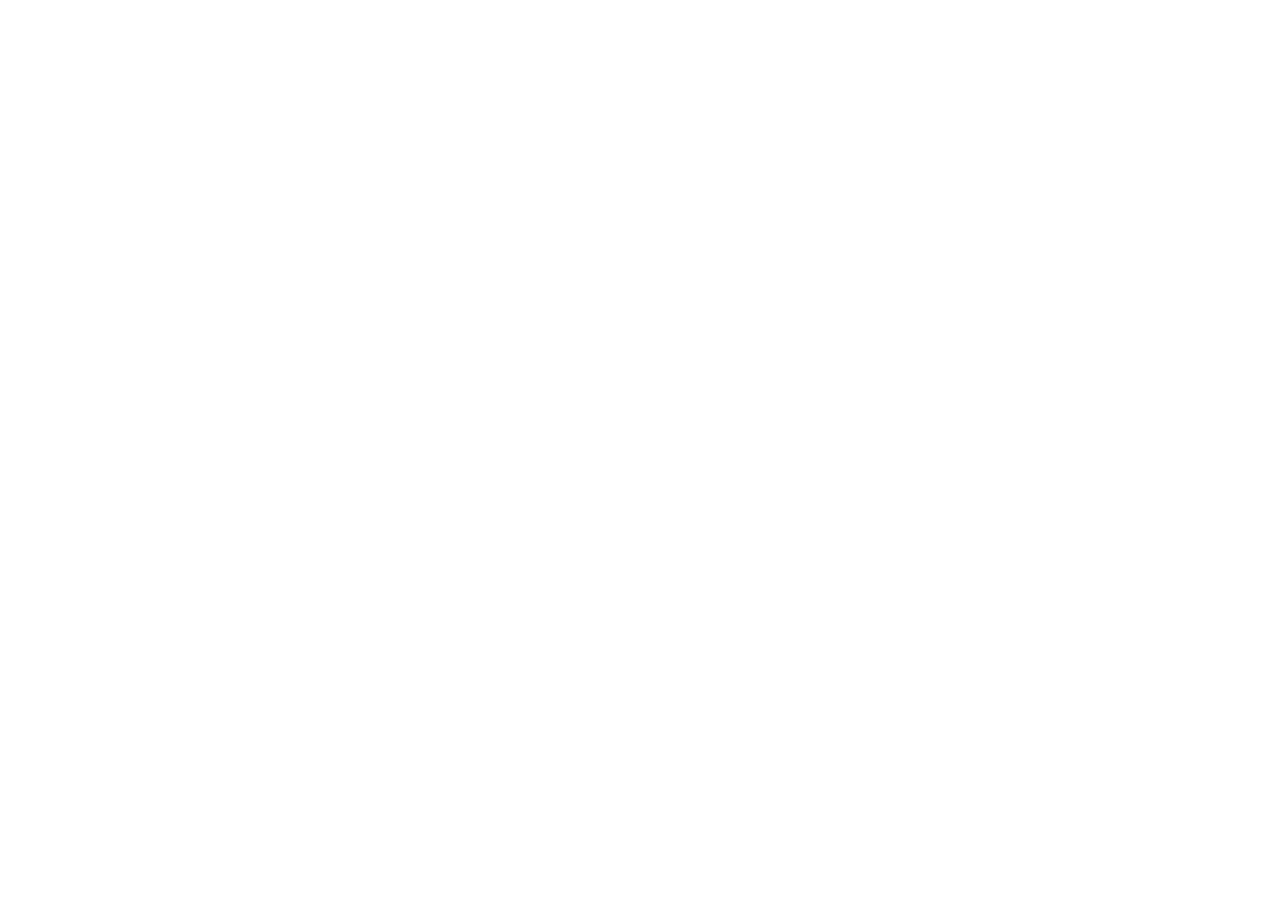
==== index.html @ b45bb45a "Criando estrutura básica do projeto" ====
<!DOCTYPE html>
<html lang="pt-br">
<head>
    <meta charset="UTF-8">
    <meta name="viewport" content="width=device-width, initial-scale=1.0">
    <title>Página WEB - DEMONSTRAÇÃO</title>
</head>
<body>
    <div id="geral">
        
    </div>  
</body>
</html>
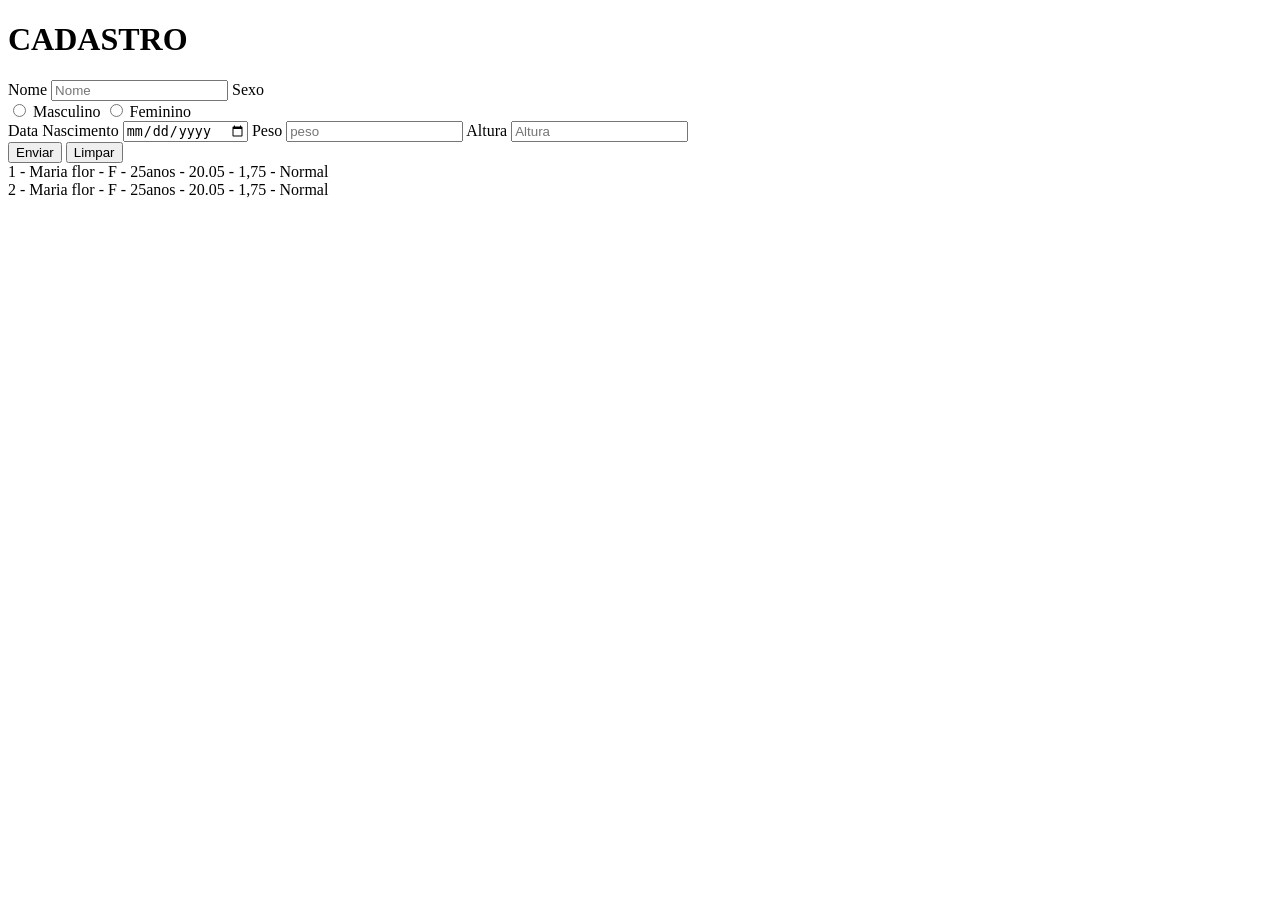
==== commit 2f569599: "Estruturando o arquivo index.html" ====
--- a/index.html
+++ b/index.html
@@ -1,13 +1,61 @@
 <!DOCTYPE html>
 <html lang="pt-br">
+
 <head>
     <meta charset="UTF-8">
     <meta name="viewport" content="width=device-width, initial-scale=1.0">
     <title>Página WEB - DEMONSTRAÇÃO</title>
+
+    <link rel="stylesheet" href="css/style.css">
 </head>
+
 <body>
     <div id="geral">
-        
-    </div>  
+        <h1> CADASTRO </h1>
+
+        <div id="div-form">
+            <form name="formulario" id="formulario">
+
+                <label for="nome">Nome</label>
+                <input type="text" name="nome" id="nome" class="input-txt" maxlength="100" required placeholder="Nome">
+
+                <label for="sexo">Sexo</label>
+                <div id="div-radios">
+                    <input type="radio" name="sexo" id="sexo-m" class="input-radio" required value="M"> <span class="rotulo">Masculino</span>
+
+                    <input type="radio" name="sexo" id="sexo-f" class="input-radio" required value="F"> <span class="rotulo">Feminino</span>
+                </div>
+
+                <label for="data-nascimento">Data Nascimento</label>
+                <input type="date" name="data-nascimento" id="data-nascimento" class="input-num" maxlength="14"
+                    required>
+
+                <label for="peso">Peso</label>
+                <input type="text" name="peso" id="peso" class="input-num" maxlength="100" required placeholder="peso">
+
+                <label for="altura">Altura</label>
+                <input type="text" name="altura" id="altura" class="input-num" maxlength="100" required
+                    placeholder="Altura">
+
+                <div id="div-btns">
+                    <button type="submit" id="btn-enviar"> Enviar </button>
+                    <button type="reset" id="btn-limpar"> Limpar </button>
+                </div>
+
+            </form>
+        </div>
+
+        <div id="div-lista">
+            <div class="div-pessoa-item">
+                1 - Maria flor - F - 25anos - 20.05 - 1,75 - Normal
+            </div>
+
+            <div class="div-pessoa-item">
+                2 - Maria flor - F - 25anos - 20.05 - 1,75 - Normal
+            </div>
+        </div>
+
+    </div>
 </body>
+
 </html>
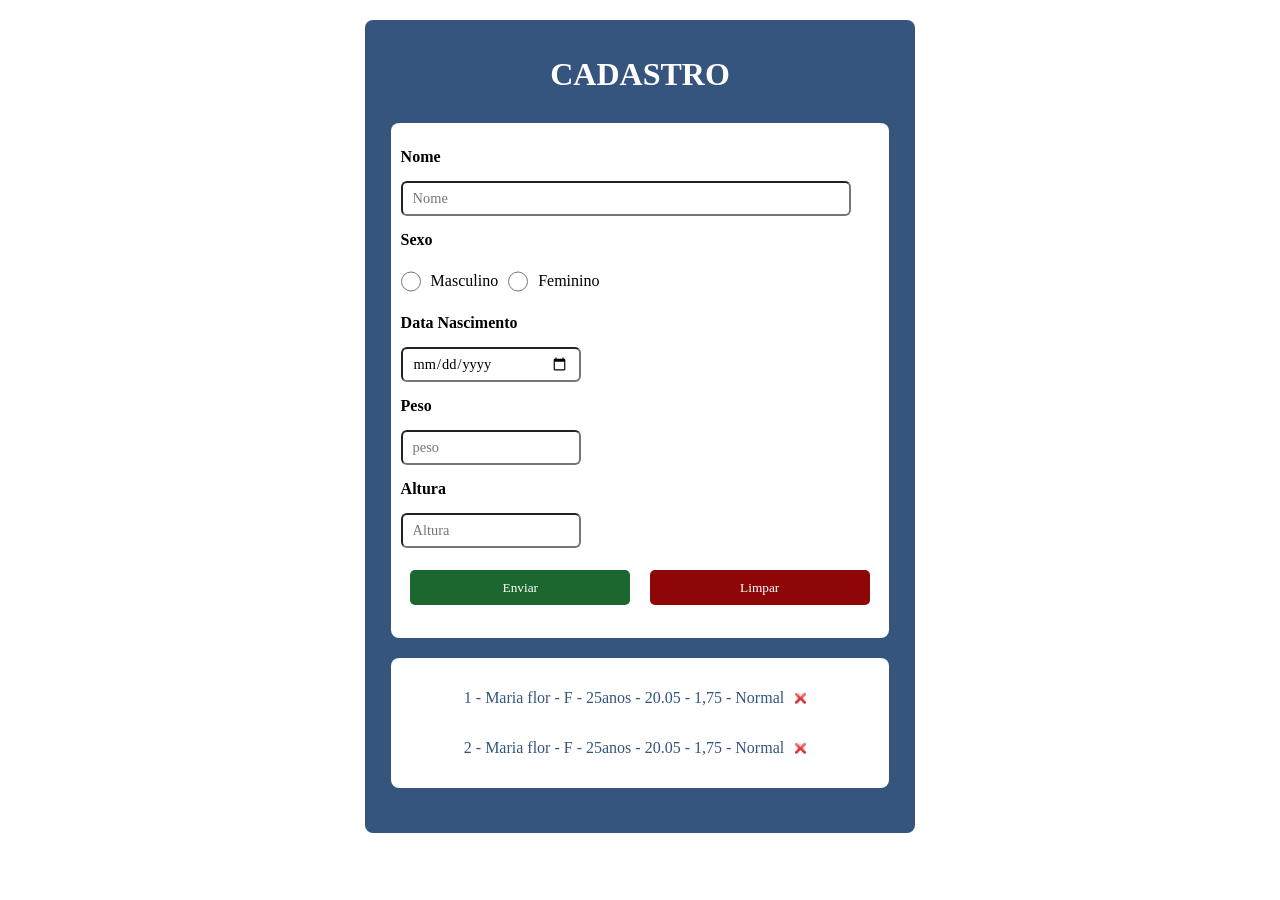
==== commit d58480dd: "Merge pull request #3 from alifrebat/main Novos recursos" ====
--- a/index.html
+++ b/index.html
@@ -47,11 +47,11 @@
 
         <div id="div-lista">
             <div class="div-pessoa-item">
-                1 - Maria flor - F - 25anos - 20.05 - 1,75 - Normal
+                1 - Maria flor - F - 25anos - 20.05 - 1,75 - Normal <img src="imagens/btn_excluir.png" alt="Remover" title="remover">
             </div>
 
             <div class="div-pessoa-item">
-                2 - Maria flor - F - 25anos - 20.05 - 1,75 - Normal
+                2 - Maria flor - F - 25anos - 20.05 - 1,75 - Normal <img src="imagens/btn_excluir.png" alt="Remover" title="remover">
             </div>
         </div>
 
--- a/css/style.css
+++ b/css/style.css
@@ -0,0 +1,39 @@
+@import url(style-form.css);
+@import url(style-lista.css);
+
+* {
+    margin: 0px;
+    padding: 0px;
+    font-family: 'Lucida Sans';
+    box-sizing: border-box;
+}
+
+:root {
+    --cor01: #35557f;
+    --cor02: #ffffff;
+    --cor03: #1c672f;
+    --cor04: #8e0606;
+}
+
+#geral {
+    margin: 20px auto;
+    padding: 2cqmax;
+    width: 550px;
+    min-height: 600px;
+    border-radius: 8px;
+    background-color: var(--cor01);
+}
+
+h1 {
+    text-align: center;
+    color: var(--cor02);
+    padding: 10px 0px;
+
+}
+
+#div-form, #div-lista {
+    background-color: var(--cor02);
+    padding: 10px;
+    margin: 20px 0px;
+    border-radius: 8px;
+}
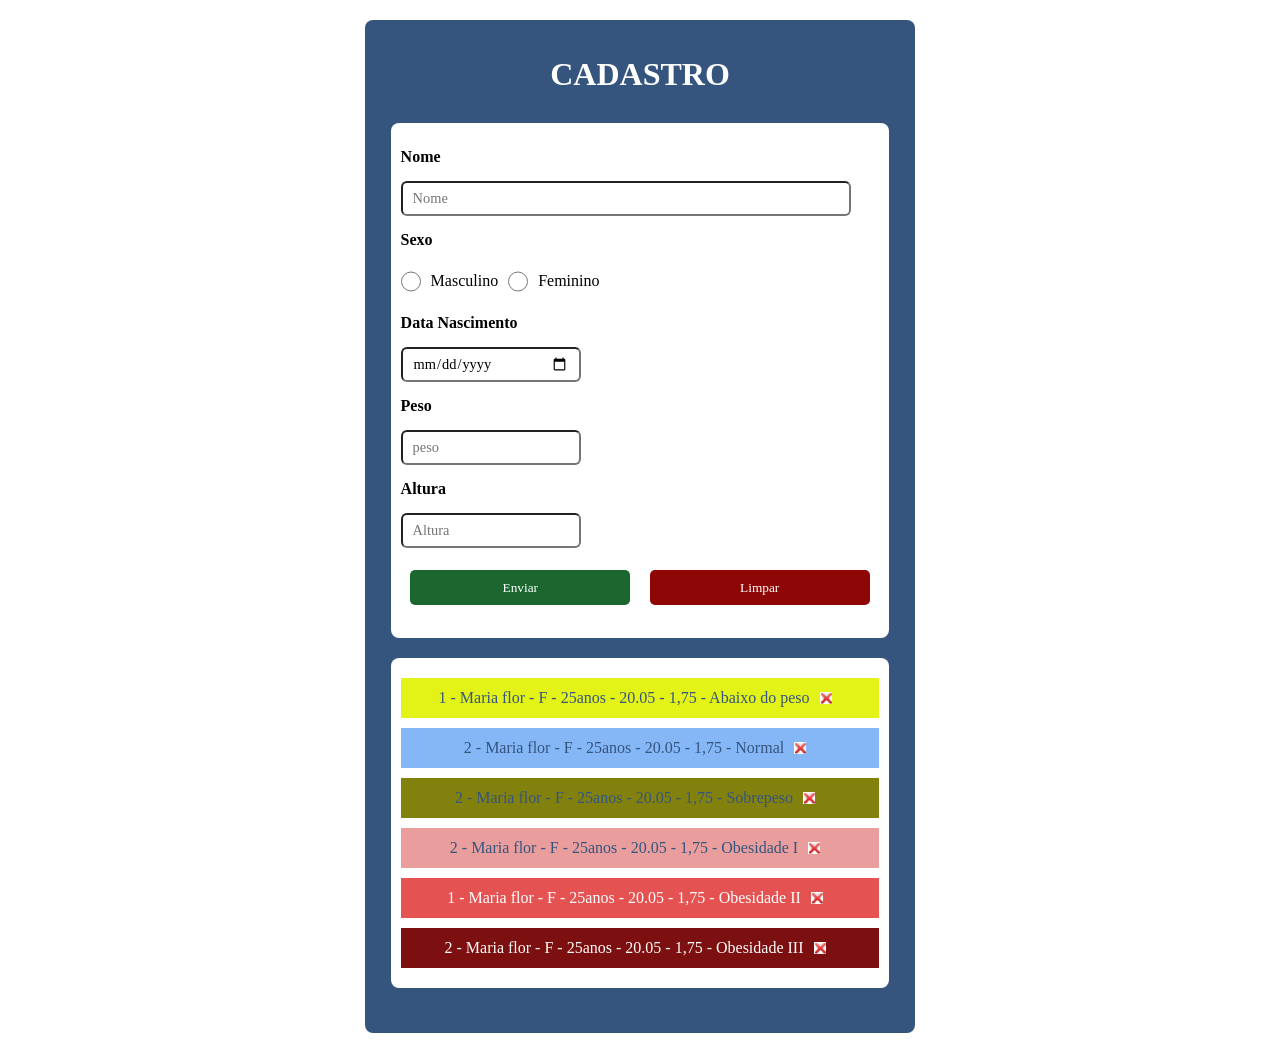
==== commit f299a247: "Formatando pessoa-item da lista de acordo com a situação do IMC" ====
--- a/index.html
+++ b/index.html
@@ -46,13 +46,30 @@
         </div>
 
         <div id="div-lista">
-            <div class="div-pessoa-item">
-                1 - Maria flor - F - 25anos - 20.05 - 1,75 - Normal <img src="imagens/btn_excluir.png" alt="Remover" title="remover">
+            <div class="div-pessoa-item ax">
+                1 - Maria flor - F - 25anos - 20.05 - 1,75 - Abaixo do peso <img src="imagens/btn_excluir.png" alt="Remover" title="remover">
             </div>
 
-            <div class="div-pessoa-item">
+            <div class="div-pessoa-item n">
                 2 - Maria flor - F - 25anos - 20.05 - 1,75 - Normal <img src="imagens/btn_excluir.png" alt="Remover" title="remover">
             </div>
+
+             <div class="div-pessoa-item sb">
+                2 - Maria flor - F - 25anos - 20.05 - 1,75 - Sobrepeso <img src="imagens/btn_excluir.png" alt="Remover" title="remover">
+            </div>
+            
+            <div class="div-pessoa-item o1">
+                2 - Maria flor - F - 25anos - 20.05 - 1,75 - Obesidade I <img src="imagens/btn_excluir.png" alt="Remover" title="remover">
+            </div>
+
+            <div class="div-pessoa-item o2">
+                1 - Maria flor - F - 25anos - 20.05 - 1,75 - Obesidade II <img src="imagens/btn_excluir.png" alt="Remover" title="remover">
+            </div>
+
+            <div class="div-pessoa-item o3">
+                2 - Maria flor - F - 25anos - 20.05 - 1,75 - Obesidade III <img src="imagens/btn_excluir.png" alt="Remover" title="remover">
+            </div>
+            
         </div>
 
     </div>
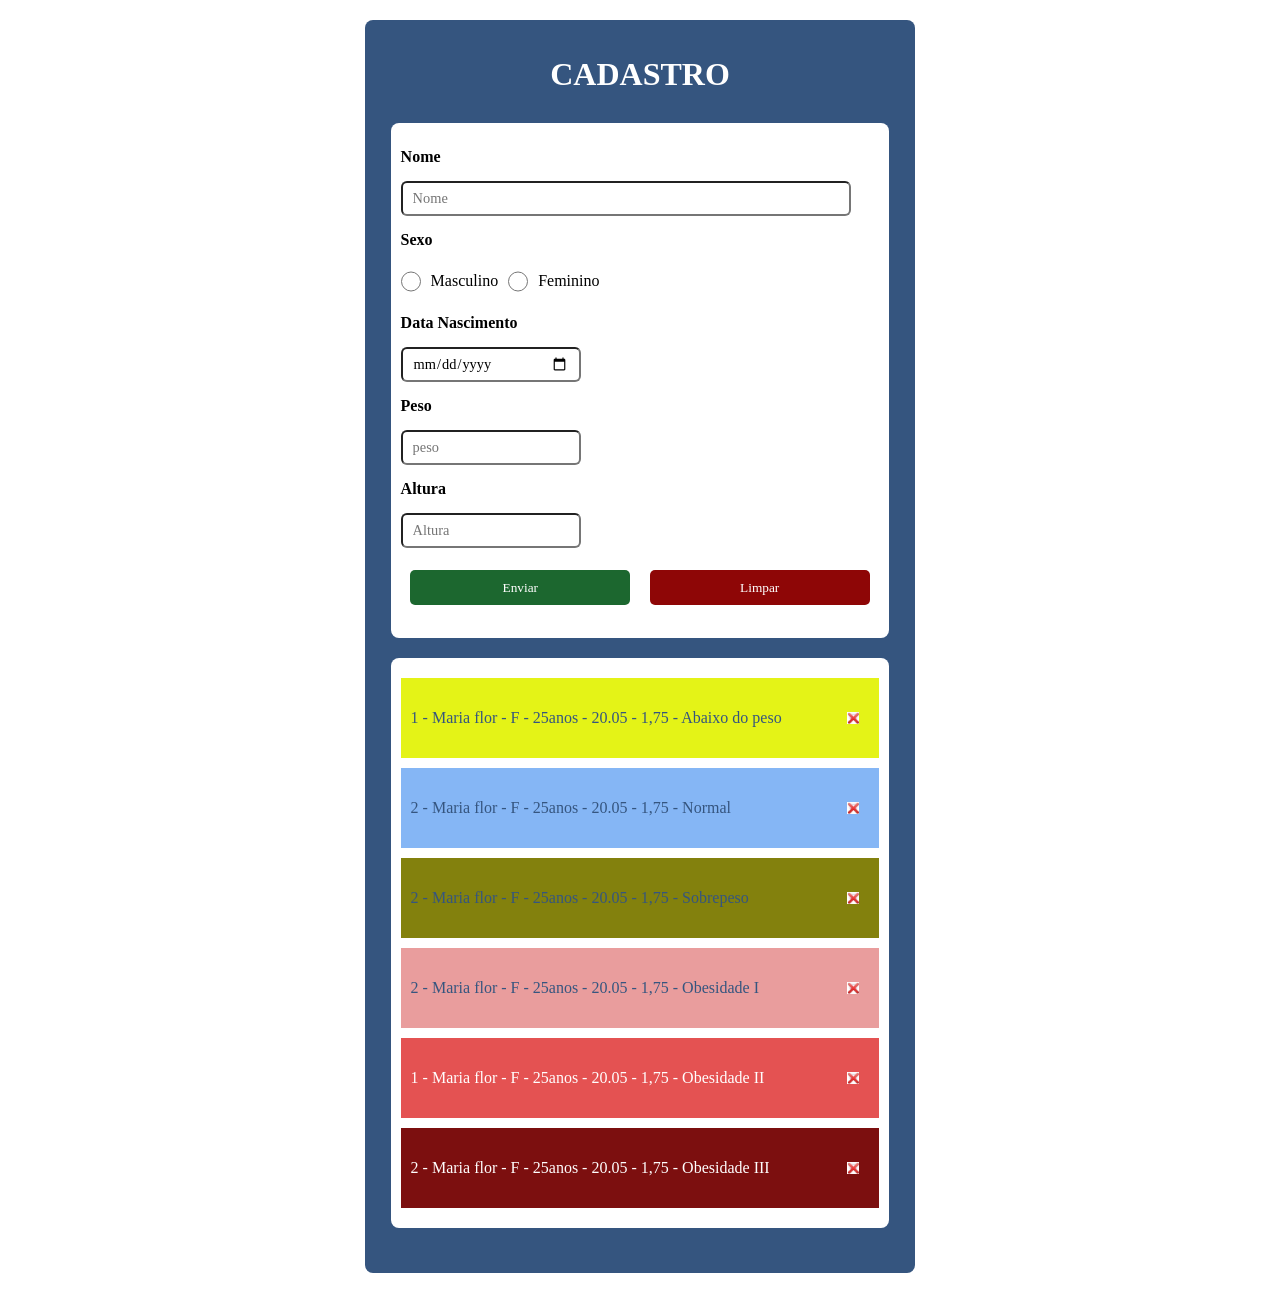
==== commit 40370b57: "Posicinando os elementos da Lista" ====
--- a/index.html
+++ b/index.html
@@ -21,9 +21,11 @@
 
                 <label for="sexo">Sexo</label>
                 <div id="div-radios">
-                    <input type="radio" name="sexo" id="sexo-m" class="input-radio" required value="M"> <span class="rotulo">Masculino</span>
+                    <input type="radio" name="sexo" id="sexo-m" class="input-radio" required value="M"> <span
+                        class="rotulo">Masculino</span>
 
-                    <input type="radio" name="sexo" id="sexo-f" class="input-radio" required value="F"> <span class="rotulo">Feminino</span>
+                    <input type="radio" name="sexo" id="sexo-f" class="input-radio" required value="F"> <span
+                        class="rotulo">Feminino</span>
                 </div>
 
                 <label for="data-nascimento">Data Nascimento</label>
@@ -47,29 +49,35 @@
 
         <div id="div-lista">
             <div class="div-pessoa-item ax">
-                1 - Maria flor - F - 25anos - 20.05 - 1,75 - Abaixo do peso <img src="imagens/btn_excluir.png" alt="Remover" title="remover">
+                <span> 1 - Maria flor - F - 25anos - 20.05 - 1,75 - Abaixo do peso </span> <img
+                    src="imagens/btn_excluir.png" alt="Remover" title="remover">
             </div>
 
             <div class="div-pessoa-item n">
-                2 - Maria flor - F - 25anos - 20.05 - 1,75 - Normal <img src="imagens/btn_excluir.png" alt="Remover" title="remover">
+               <span> 2 - Maria flor - F - 25anos - 20.05 - 1,75 - Normal </span><img src="imagens/btn_excluir.png" alt="Remover"
+                    title="remover">
             </div>
 
-             <div class="div-pessoa-item sb">
-                2 - Maria flor - F - 25anos - 20.05 - 1,75 - Sobrepeso <img src="imagens/btn_excluir.png" alt="Remover" title="remover">
+            <div class="div-pessoa-item sb">
+                <span> 2 - Maria flor - F - 25anos - 20.05 - 1,75 - Sobrepeso </span><img src="imagens/btn_excluir.png" alt="Remover"
+                    title="remover">
             </div>
-            
+
             <div class="div-pessoa-item o1">
-                2 - Maria flor - F - 25anos - 20.05 - 1,75 - Obesidade I <img src="imagens/btn_excluir.png" alt="Remover" title="remover">
+                <span> 2 - Maria flor - F - 25anos - 20.05 - 1,75 - Obesidade I </span> <img src="imagens/btn_excluir.png"
+                    alt="Remover" title="remover">
             </div>
 
             <div class="div-pessoa-item o2">
-                1 - Maria flor - F - 25anos - 20.05 - 1,75 - Obesidade II <img src="imagens/btn_excluir.png" alt="Remover" title="remover">
+                <span> 1 - Maria flor - F - 25anos - 20.05 - 1,75 - Obesidade II </span> <img src="imagens/btn_excluir.png"
+                    alt="Remover" title="remover">
             </div>
 
             <div class="div-pessoa-item o3">
-                2 - Maria flor - F - 25anos - 20.05 - 1,75 - Obesidade III <img src="imagens/btn_excluir.png" alt="Remover" title="remover">
+                <span> 2 - Maria flor - F - 25anos - 20.05 - 1,75 - Obesidade III </span> <img src="imagens/btn_excluir.png"
+                    alt="Remover" title="remover">
             </div>
-            
+
         </div>
 
     </div>
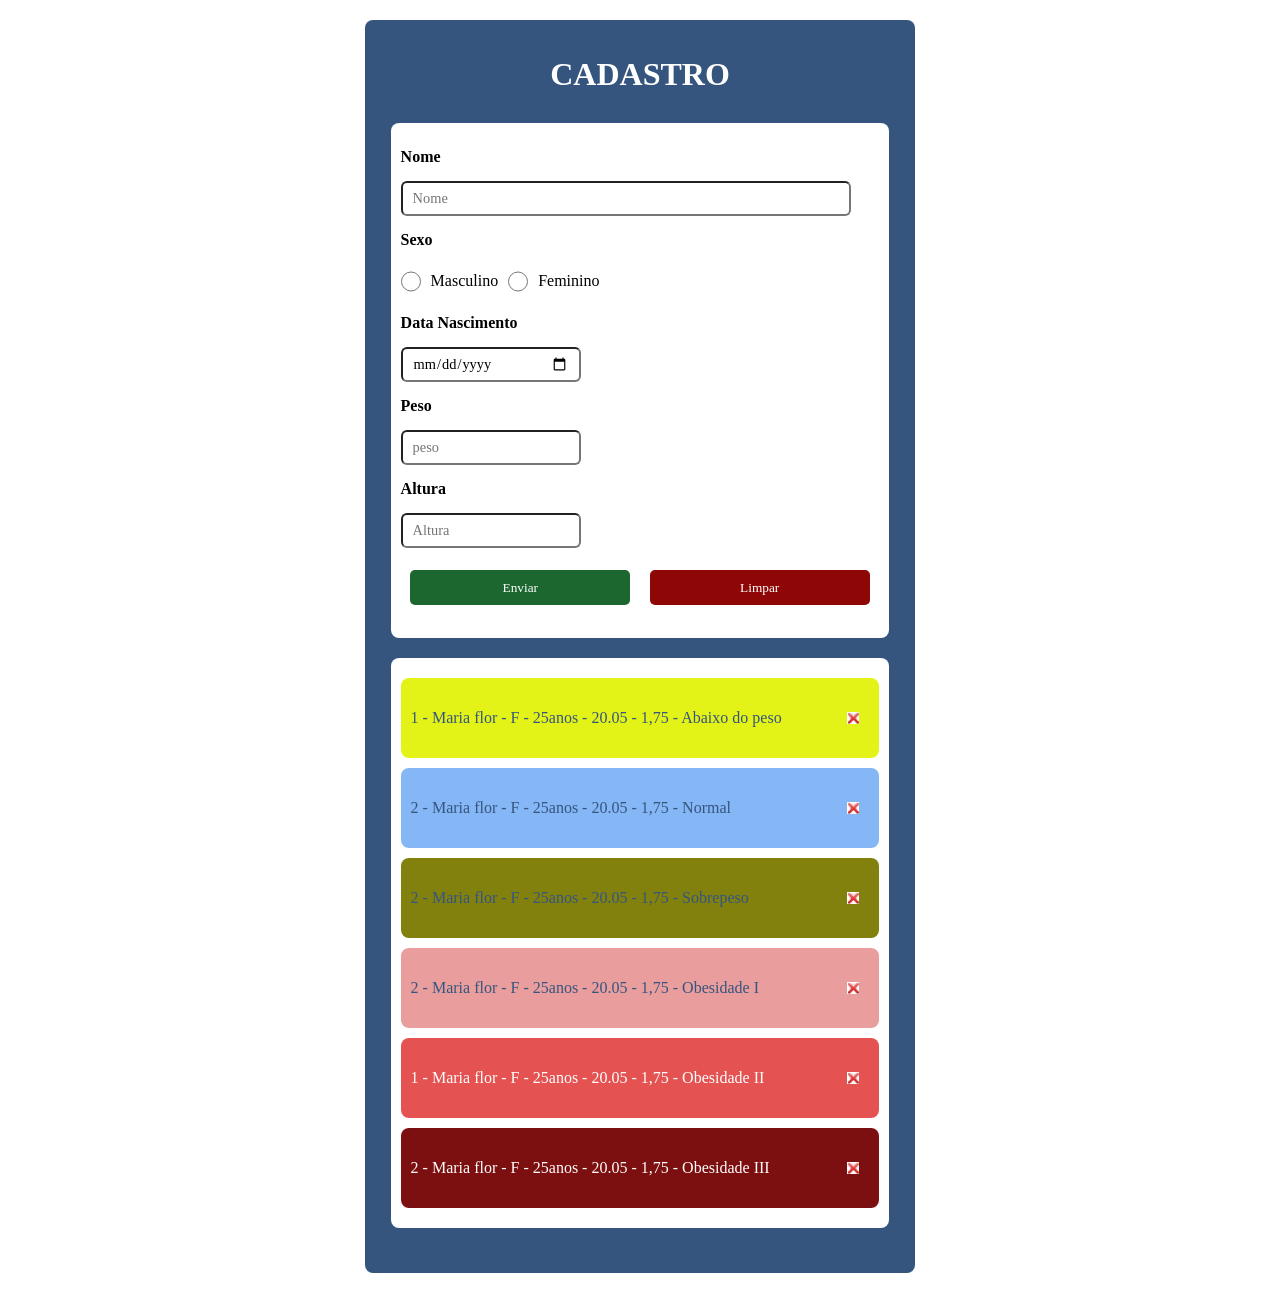
==== commit 4444f152: "Linkando index.html com o arquivo javascript" ====
--- a/index.html
+++ b/index.html
@@ -7,6 +7,8 @@
     <title>Página WEB - DEMONSTRAÇÃO</title>
 
     <link rel="stylesheet" href="css/style.css">
+
+    <script src="js/script.js" defer></script>
 </head>
 
 <body>
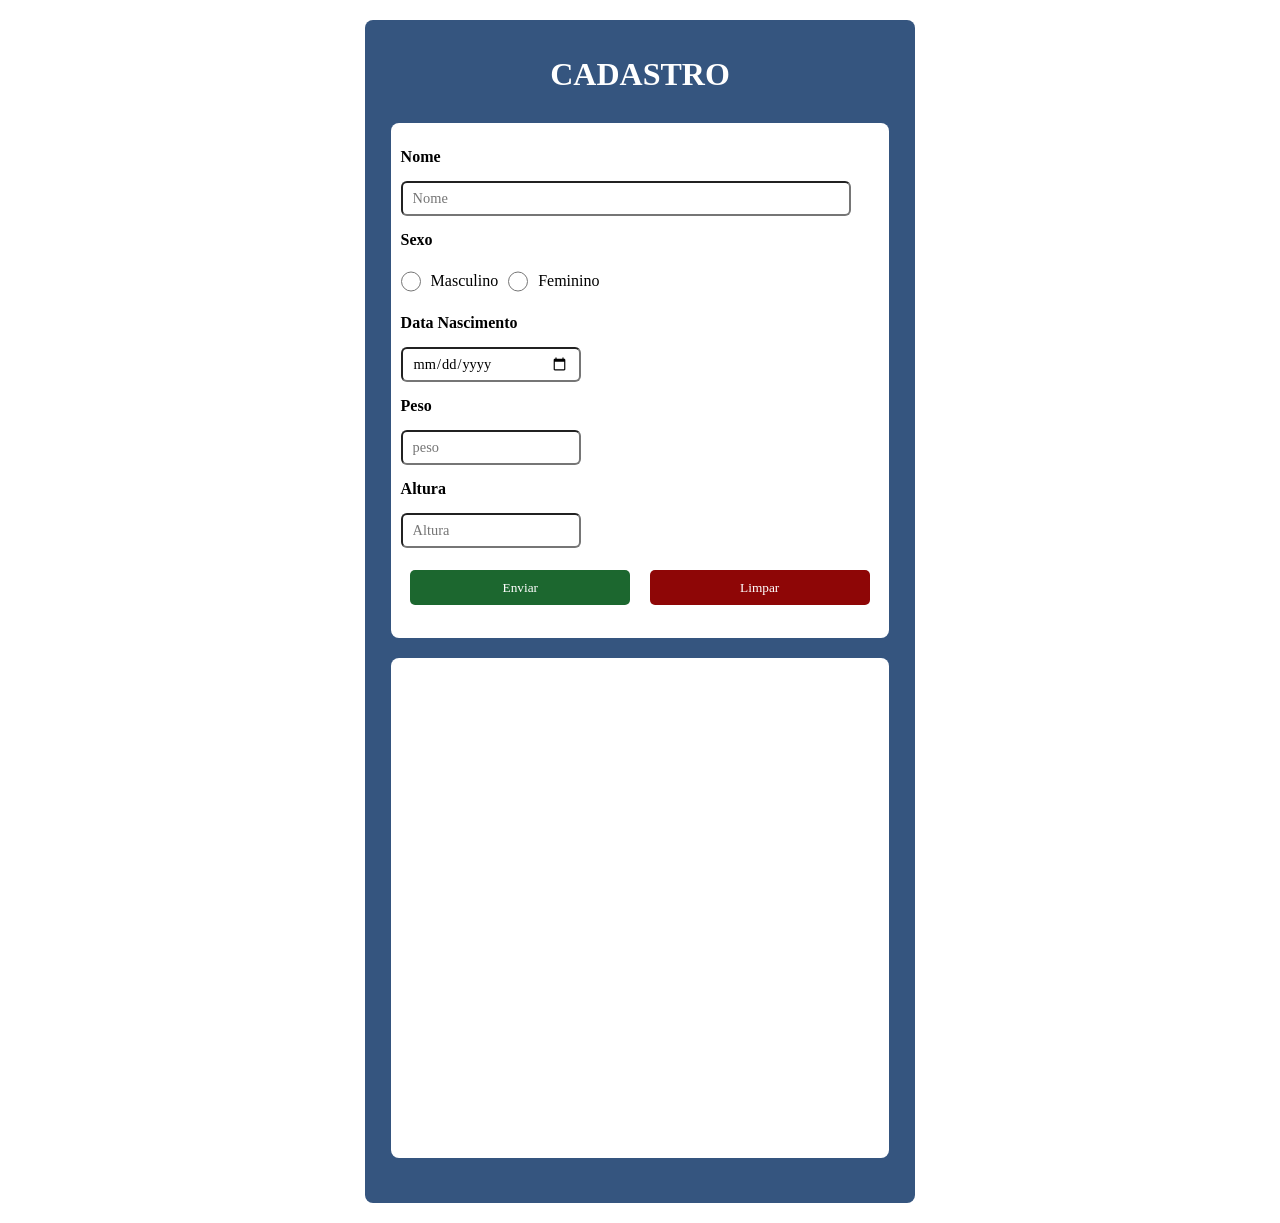
==== commit c4a37064: "CRIADO A ÂNCORA" ====
--- a/index.html
+++ b/index.html
@@ -8,12 +8,12 @@
 
     <link rel="stylesheet" href="css/style.css">
 
-    <script src="js/script.js" defer></script>
+    <script src="js/scripts_imc.js" type="module" defer></script>
 </head>
 
 <body>
     <div id="geral">
-        <h1> CADASTRO </h1>
+        <h1 id="tito"> CADASTRO </h1>
 
         <div id="div-form">
             <form name="formulario" id="formulario">
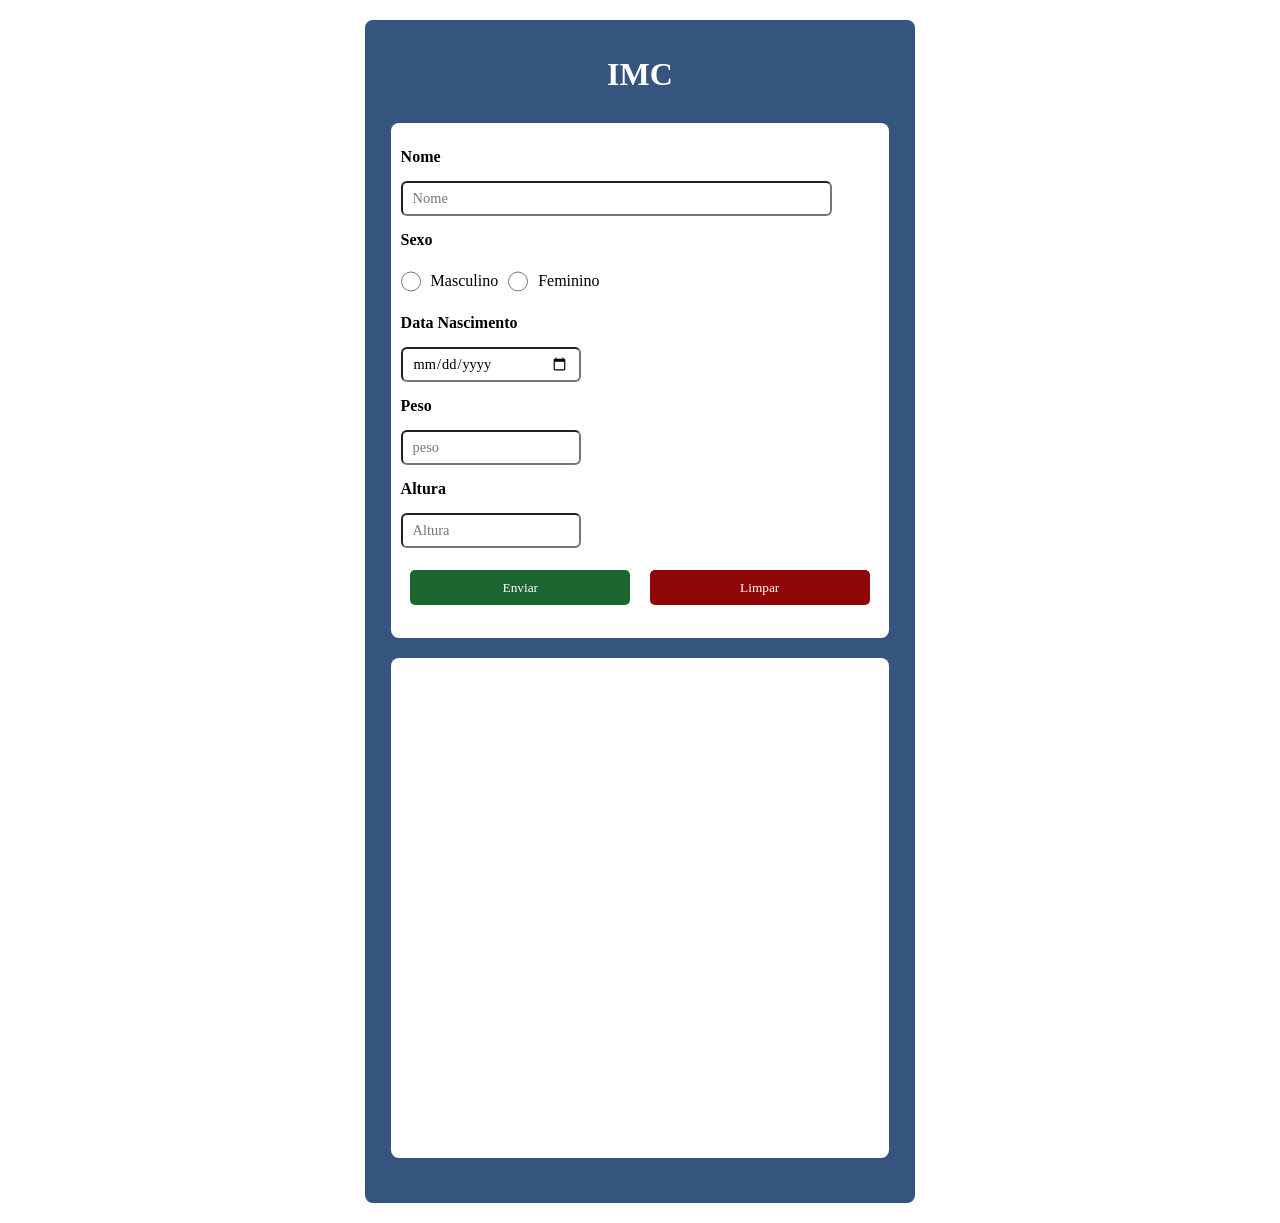
==== commit 756d40c5: "Criado os ícones da situação" ====
--- a/index.html
+++ b/index.html
@@ -13,7 +13,7 @@
 
 <body>
     <div id="geral">
-        <h1 id="tito"> CADASTRO </h1>
+        <h1 id="tito"> IMC </h1>
 
         <div id="div-form">
             <form name="formulario" id="formulario">
